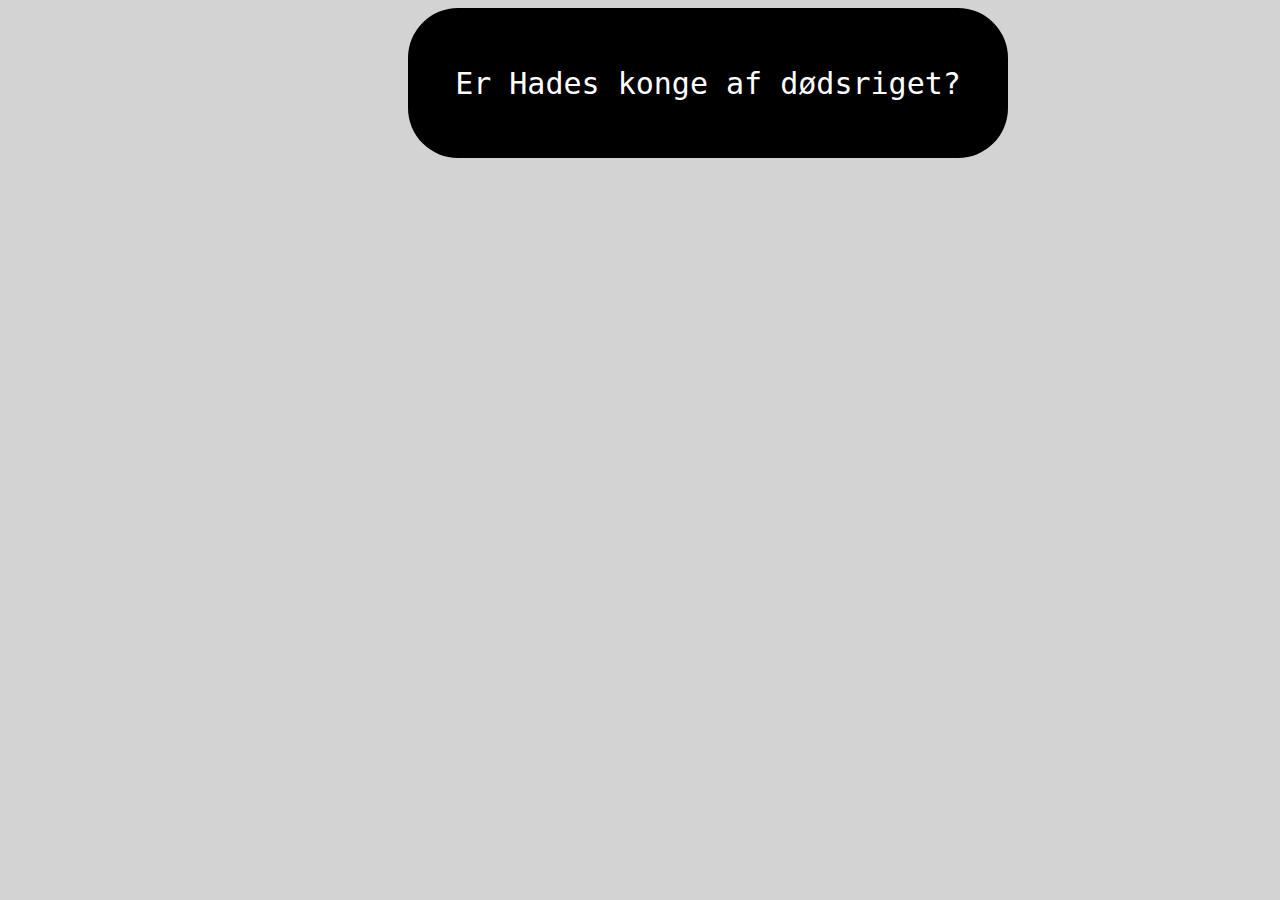
==== index.html @ c658e82c "slettet indhold" ====
<!DOCTYPE html>
<html>

<head>
    <meta charset="utf-8">
    <title>Antik Quiz</title>
    <link rel="stylesheet" type="text/css" href="style.css">
</head>

<body>


    <section>
        <div id="rectangle">
            <p id="question"> Er Hades konge af dødsriget?</p>
        </div>

    </section>



</body>

</html>
---- style.css ----
body{
    background-color: lightgrey;
}

#rectangle{
    width:600px;
    height: 150px;
    background-color: black;
    align-content: center;
    margin-left: 400px;
    border-radius: 50px;
    
    
}
#question{
    color: white;
    font-family: monospace;
    font-size:30px;
    text-align: center;
    
}
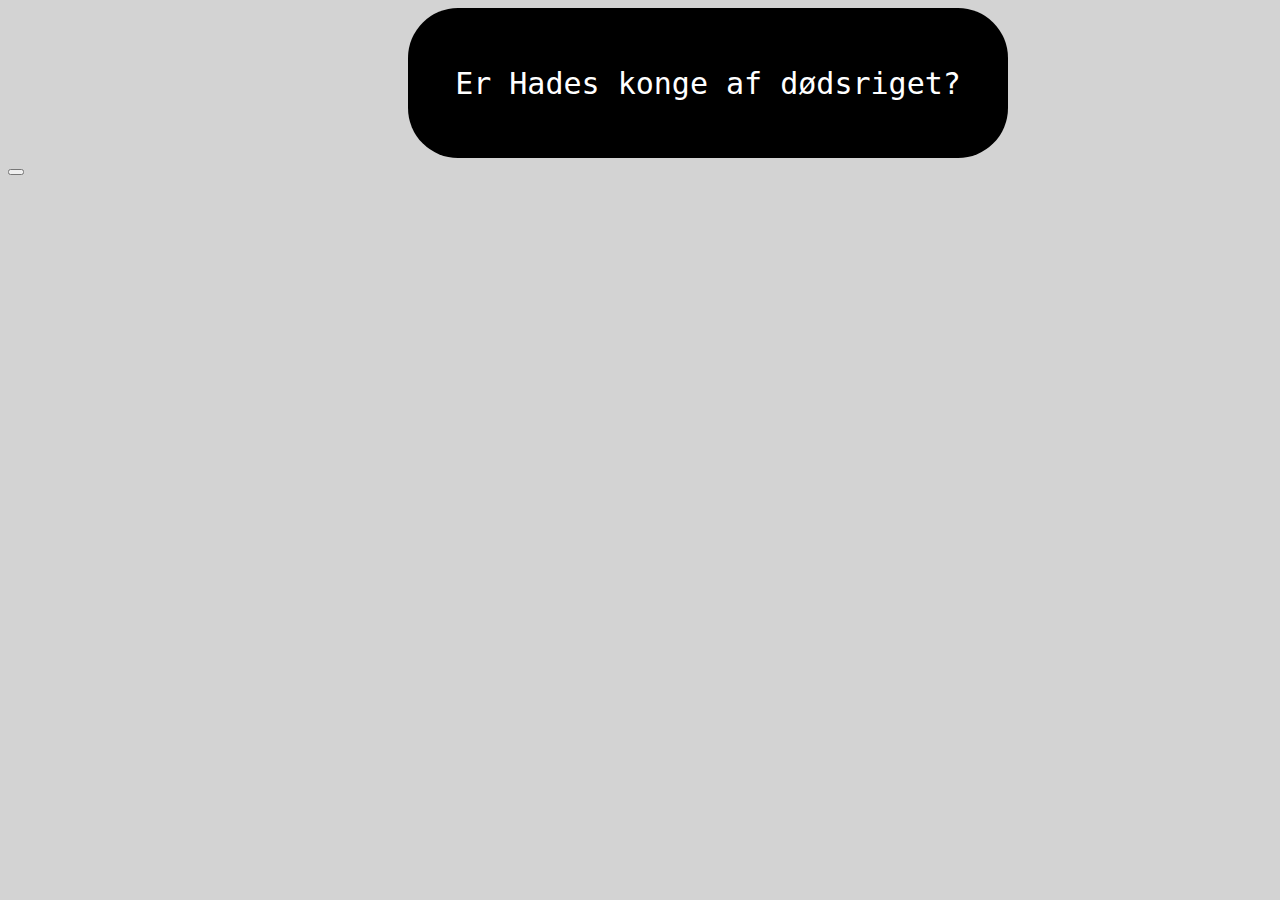
==== commit 0646fa29: "Button" ====
--- a/index.html
+++ b/index.html
@@ -14,6 +14,10 @@
         <div id="rectangle">
             <p id="question"> Er Hades konge af dødsriget?</p>
         </div>
+        
+        <button id="button">
+        
+        </button>
 
     </section>
 
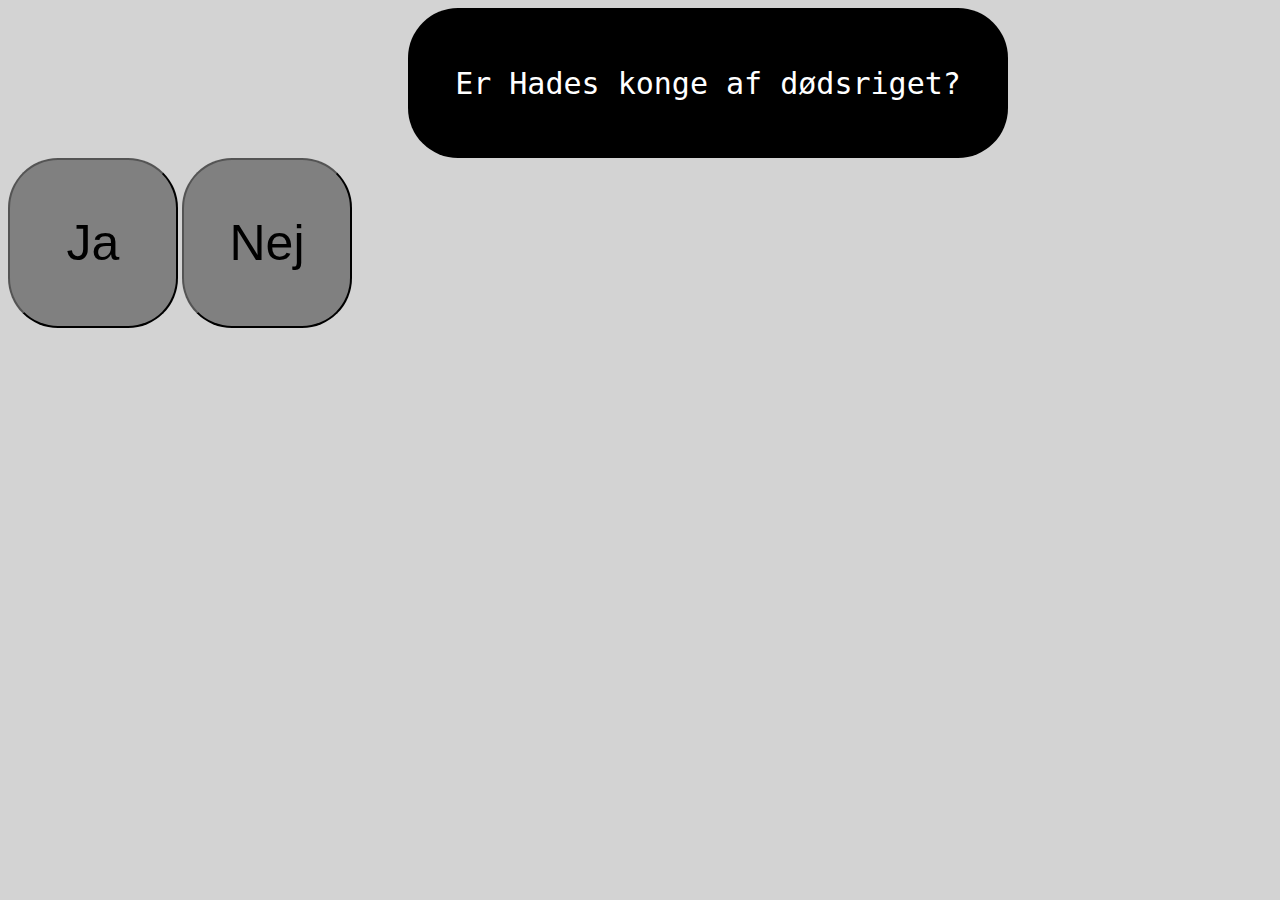
==== commit 40abca7a: "knapper" ====
--- a/index.html
+++ b/index.html
@@ -15,7 +15,13 @@
             <p id="question"> Er Hades konge af dødsriget?</p>
         </div>
         
-        <button id="button">
+        <button class="button1">
+            <p class="svar"> Ja</p>
+        
+        </button>
+        
+        <button class="button2">
+            <p class="svar"> Nej</p>
         
         </button>
 
--- a/style.css
+++ b/style.css
@@ -18,4 +18,29 @@
     font-size:30px;
     text-align: center;
     
+    
+}
+
+.button1{
+    
+    background-color: gray;
+    width: 170px;
+    height: 170px;
+    border-radius: 50px;
+    
+    
+}
+
+.button2{
+    background-color: gray;
+    width: 170px;
+    height: 170px;
+    border-radius:50px;
+    
+}
+
+
+.svar{
+    font-size:50px;
+    
 }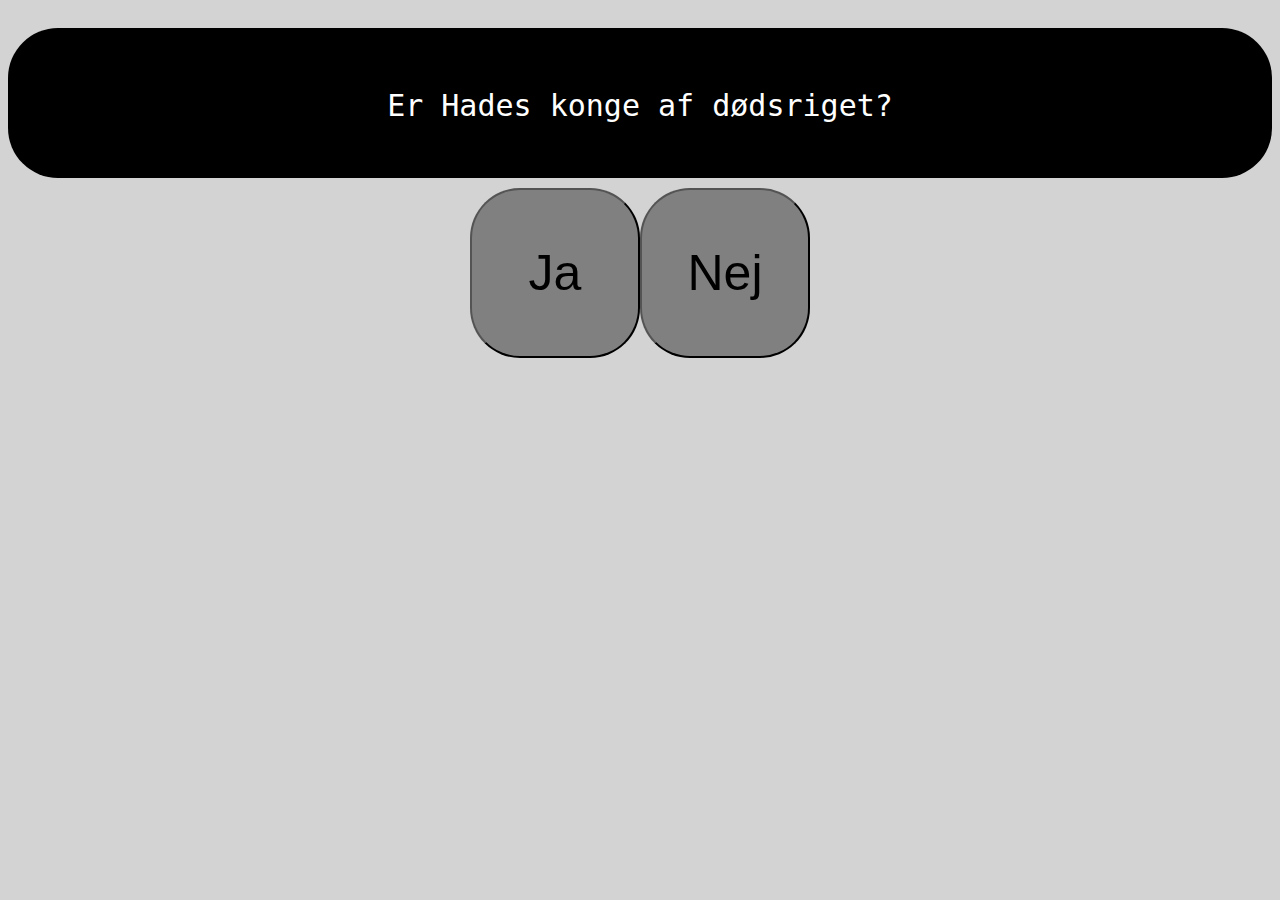
==== commit b20c2398: "knapper rettelse" ====
--- a/index.html
+++ b/index.html
@@ -15,7 +15,12 @@
             <p id="question"> Er Hades konge af dødsriget?</p>
         </div>
         
-        <button class="button1">
+        
+
+    </section>
+    
+    <div id="sporgsmol">
+     <button class="button1">
             <p class="svar"> Ja</p>
         
         </button>
@@ -24,8 +29,7 @@
             <p class="svar"> Nej</p>
         
         </button>
-
-    </section>
+    </div>
 
 
 
--- a/style.css
+++ b/style.css
@@ -3,13 +3,14 @@
 }
 
 #rectangle{
-    width:600px;
+    display: flex;
     height: 150px;
     background-color: black;
+    border-radius: 50px;
+    justify-content: center;
     align-content: center;
-    margin-left: 400px;
-    border-radius: 50px;
-    
+    position: relative;
+    top: 20px;
     
 }
 #question{
@@ -17,16 +18,30 @@
     font-family: monospace;
     font-size:30px;
     text-align: center;
+    position: relative;
+   top: 30px;
     
     
 }
 
+#sporgsmol{
+    display: flex;
+    justify-content: center;
+    align-content: center;
+    position: relative;
+    top: 30px;
+    
+}
 .button1{
     
     background-color: gray;
     width: 170px;
     height: 170px;
     border-radius: 50px;
+ 
+  
+  
+   
     
     
 }
@@ -36,6 +51,7 @@
     width: 170px;
     height: 170px;
     border-radius:50px;
+   
     
 }
 
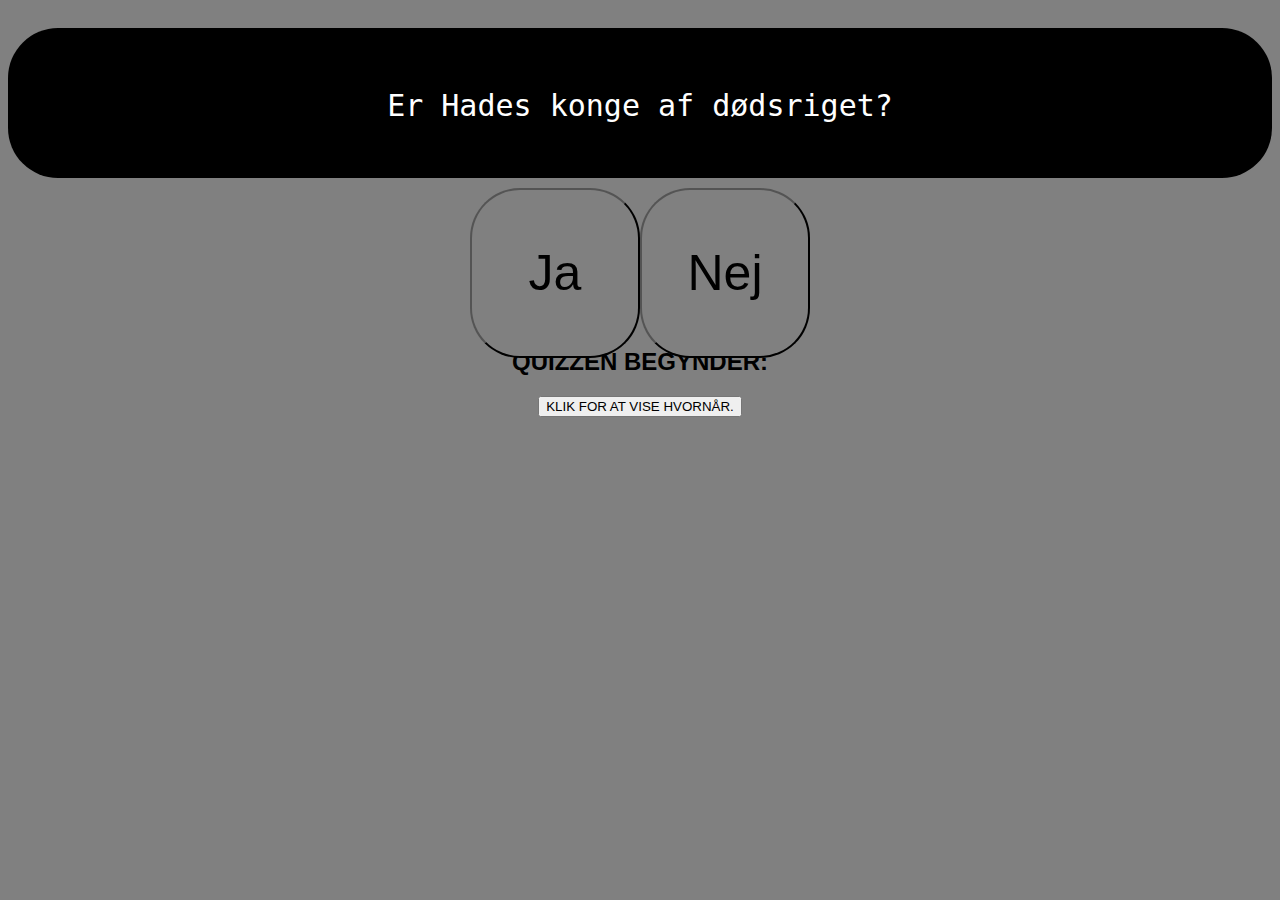
==== commit 861260f5: "java" ====
--- a/index.html
+++ b/index.html
@@ -31,6 +31,13 @@
         </button>
     </div>
 
+    <h2>QUIZZEN BEGYNDER:</h2>
+
+<button type="button"
+onclick="document.getElementById('demo').innerHTML = Date()">
+KLIK FOR AT VISE HVORNÅR.</button>
+
+<p id="demo"></p>
 
 
 </body>
--- a/style.css
+++ b/style.css
@@ -59,4 +59,46 @@
 .svar{
     font-size:50px;
     
+}
+
+body{
+	text-align: center;
+	background: grey;
+  font-family: sans-serif;
+  font-weight: 100;
+}
+
+h1{
+  color: #396;
+  font-weight: 100;
+  font-size: 40px;
+  margin: 40px 0px 20px;
+}
+
+#clockdiv{
+	font-family: sans-serif;
+	color: #fff;
+	display: inline-block;
+	font-weight: 100;
+	text-align: center;
+	font-size: 30px;
+}
+
+#clockdiv > div{
+	padding: 10px;
+	border-radius: 3px;
+	background: #00BF96;
+	display: inline-block;
+}
+
+#clockdiv div > span{
+	padding: 15px;
+	border-radius: 3px;
+	background: #00816A;
+	display: inline-block;
+}
+
+.smalltext{
+	padding-top: 5px;
+	font-size: 16px;
 }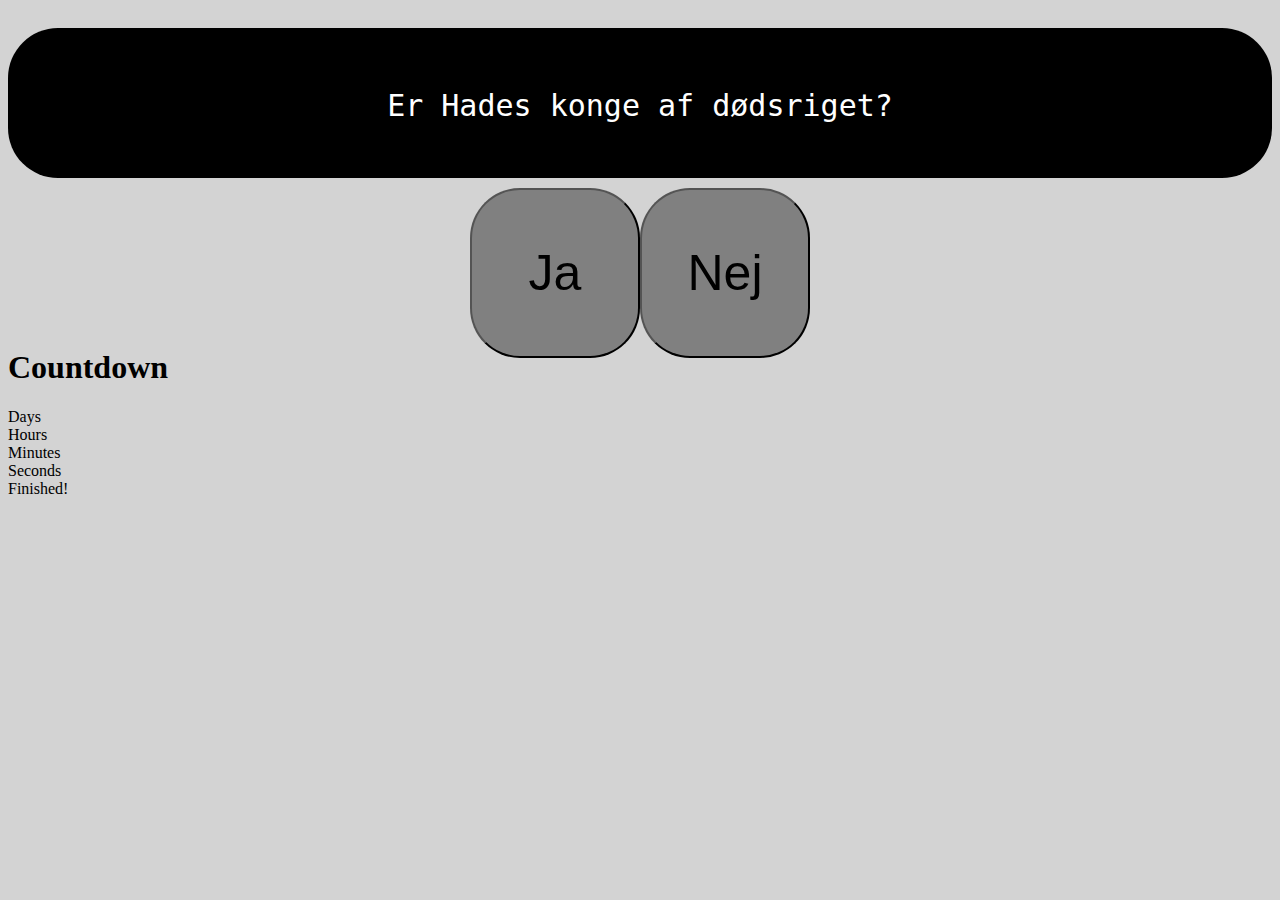
==== commit 4bd853c6: "java count" ====
--- a/index.html
+++ b/index.html
@@ -31,13 +31,29 @@
         </button>
     </div>
 
-    <h2>QUIZZEN BEGYNDER:</h2>
 
-<button type="button"
-onclick="document.getElementById('demo').innerHTML = Date()">
-KLIK FOR AT VISE HVORNÅR.</button>
-
-<p id="demo"></p>
+<h1>Countdown</h1>
+<div id="ccl">
+  <div>
+    <span class="days"></span>
+    <div class="smalltext">Days</div>
+  </div>
+  <div>
+    <span class="hours"></span>
+    <div class="smalltext">Hours</div>
+  </div>
+  <div>
+    <span class="minutes"></span>
+    <div class="smalltext">Minutes</div>
+  </div>
+  <div>
+    <span class="seconds"></span>
+    <div class="smalltext">Seconds</div>
+  </div>
+</div>
+<div id="finish">
+  <div class="finish-div">Finished!</div>
+</div>
 
 
 </body>
--- a/style.css
+++ b/style.css
@@ -61,44 +61,28 @@
     
 }
 
-body{
-	text-align: center;
-	background: grey;
-  font-family: sans-serif;
-  font-weight: 100;
+
+#demo
+
+{
+     display: flex;
+    justify-content: center;
+    align-content: center;
+    position: relative;
+    top: 30px;
+    font-size: 40px
+    
+    
+    
 }
 
-h1{
-  color: #396;
-  font-weight: 100;
-  font-size: 40px;
-  margin: 40px 0px 20px;
+.nedtelling {
+    display: flex;
+    justify-content: center;
+    align-content: center;
+    position: relative;
+    top: 30px;
+    font-size: 35px 
+    
+    
 }
-
-#clockdiv{
-	font-family: sans-serif;
-	color: #fff;
-	display: inline-block;
-	font-weight: 100;
-	text-align: center;
-	font-size: 30px;
-}
-
-#clockdiv > div{
-	padding: 10px;
-	border-radius: 3px;
-	background: #00BF96;
-	display: inline-block;
-}
-
-#clockdiv div > span{
-	padding: 15px;
-	border-radius: 3px;
-	background: #00816A;
-	display: inline-block;
-}
-
-.smalltext{
-	padding-top: 5px;
-	font-size: 16px;
-}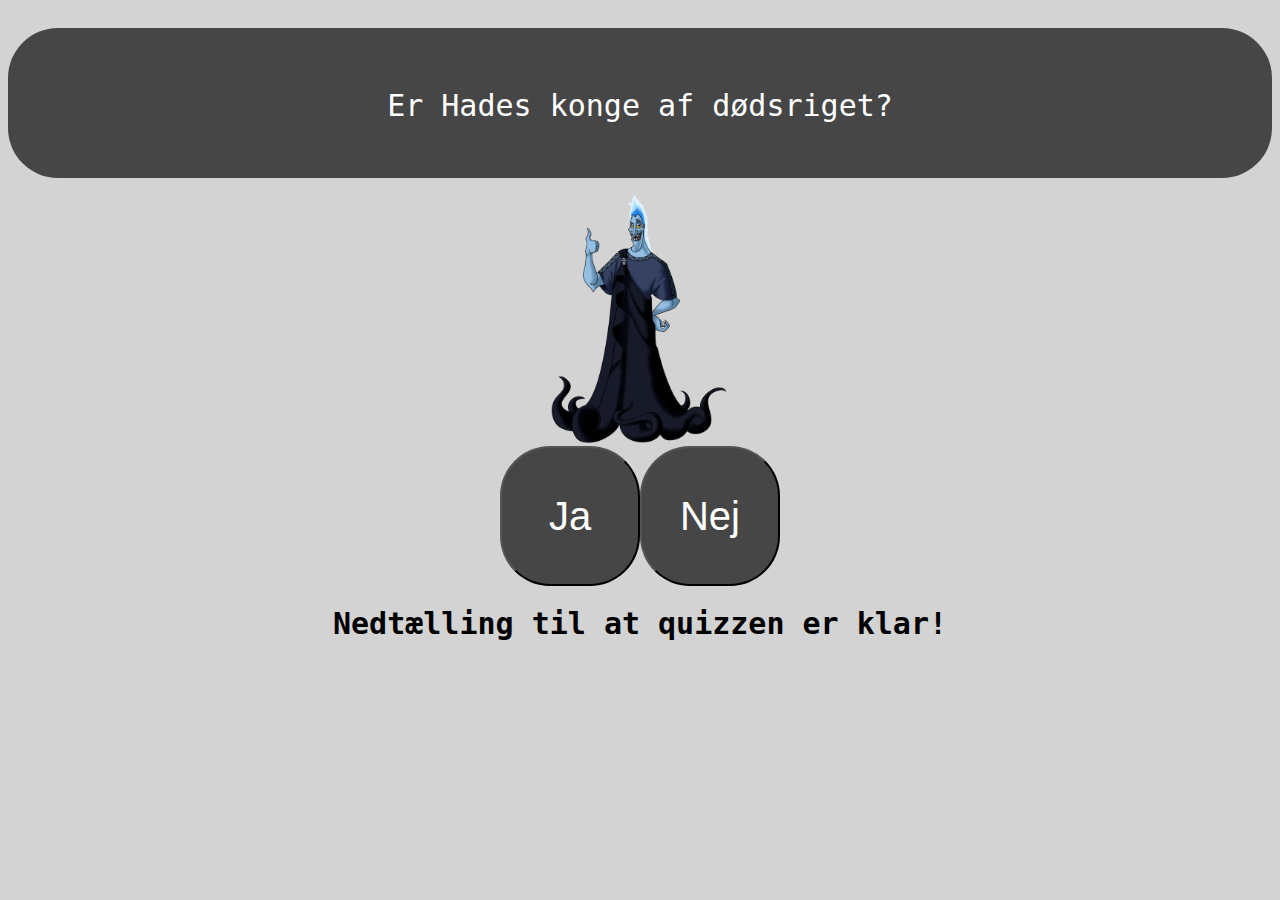
==== commit 81223b51: "igen" ====
--- a/index.html
+++ b/index.html
@@ -15,9 +15,11 @@
             <p id="question"> Er Hades konge af dødsriget?</p>
         </div>
         
-        
+
 
     </section>
+  
+    <img  class="hadess" src="images/hades.png"> 
     
     <div id="sporgsmol">
      <button class="button1">
@@ -30,32 +32,48 @@
         
         </button>
     </div>
+    
+    <h1 class="nedtelling">Nedtælling til at quizzen er klar!</h1>
+    
+    
+<p id="demo"></p>
 
+<script>
+// Set the date we're counting down to
+var countDownDate = new Date("Apr 5, 2018 15:37:25").getTime();
 
-<h1>Countdown</h1>
-<div id="ccl">
-  <div>
-    <span class="days"></span>
-    <div class="smalltext">Days</div>
-  </div>
-  <div>
-    <span class="hours"></span>
-    <div class="smalltext">Hours</div>
-  </div>
-  <div>
-    <span class="minutes"></span>
-    <div class="smalltext">Minutes</div>
-  </div>
-  <div>
-    <span class="seconds"></span>
-    <div class="smalltext">Seconds</div>
-  </div>
-</div>
-<div id="finish">
-  <div class="finish-div">Finished!</div>
-</div>
+// Update the count down every 1 second
+var x = setInterval(function() {
+
+    // Get todays date and time
+    var now = new Date().getTime();
+    
+    // Find the distance between now an the count down date
+    var distance = countDownDate - now;
+    
+    // Time calculations for days, hours, minutes and seconds
+    var days = Math.floor(distance / (1000 * 60 * 60 * 24));
+    var hours = Math.floor((distance % (1000 * 60 * 60 * 24)) / (1000 * 60 * 60));
+    var minutes = Math.floor((distance % (1000 * 60 * 60)) / (1000 * 60));
+    var seconds = Math.floor((distance % (1000 * 60)) / 1000);
+    
+    // Output the result in an element with id="demo"
+    document.getElementById("demo").innerHTML = days + "d " + hours + "h "
+    + minutes + "m " + seconds + "s ";
+    
+    // If the count down is over, write some text 
+    if (distance < 0) {
+        clearInterval(x);
+        document.getElementById("demo").innerHTML = "EXPIRED";
+    }
+}, 1000);
+</script>
+    
+    
 
 
 </body>
 
 </html>
+
+
--- a/style.css
+++ b/style.css
@@ -5,7 +5,7 @@
 #rectangle{
     display: flex;
     height: 150px;
-    background-color: black;
+    background-color: #464646;
     border-radius: 50px;
     justify-content: center;
     align-content: center;
@@ -34,9 +34,9 @@
 }
 .button1{
     
-    background-color: gray;
-    width: 170px;
-    height: 170px;
+    background-color: #464646;
+    width: 140px;
+    height: 140px;
     border-radius: 50px;
  
   
@@ -47,9 +47,9 @@
 }
 
 .button2{
-    background-color: gray;
-    width: 170px;
-    height: 170px;
+    background-color: #464646;
+    width: 140px;
+    height: 140px;
     border-radius:50px;
    
     
@@ -57,7 +57,9 @@
 
 
 .svar{
-    font-size:50px;
+    font-size:40px;
+    color: white;
+    
     
 }
 
@@ -69,20 +71,37 @@
     justify-content: center;
     align-content: center;
     position: relative;
-    top: 30px;
-    font-size: 40px
+    
+    font-size: 60px
     
     
     
 }
 
 .nedtelling {
+    font-family: monospace;
     display: flex;
     justify-content: center;
     align-content: center;
     position: relative;
     top: 30px;
-    font-size: 35px 
+    font-size: 30px 
+    
     
     
 }
+
+.hadess {
+    position: relative;
+    width: 15%;
+    top: 30px; 
+    display: flex;
+    flex-direction: column;
+    align-items: center; 
+    justify-content: center; 
+    margin: auto;
+    
+    
+  
+    
+}